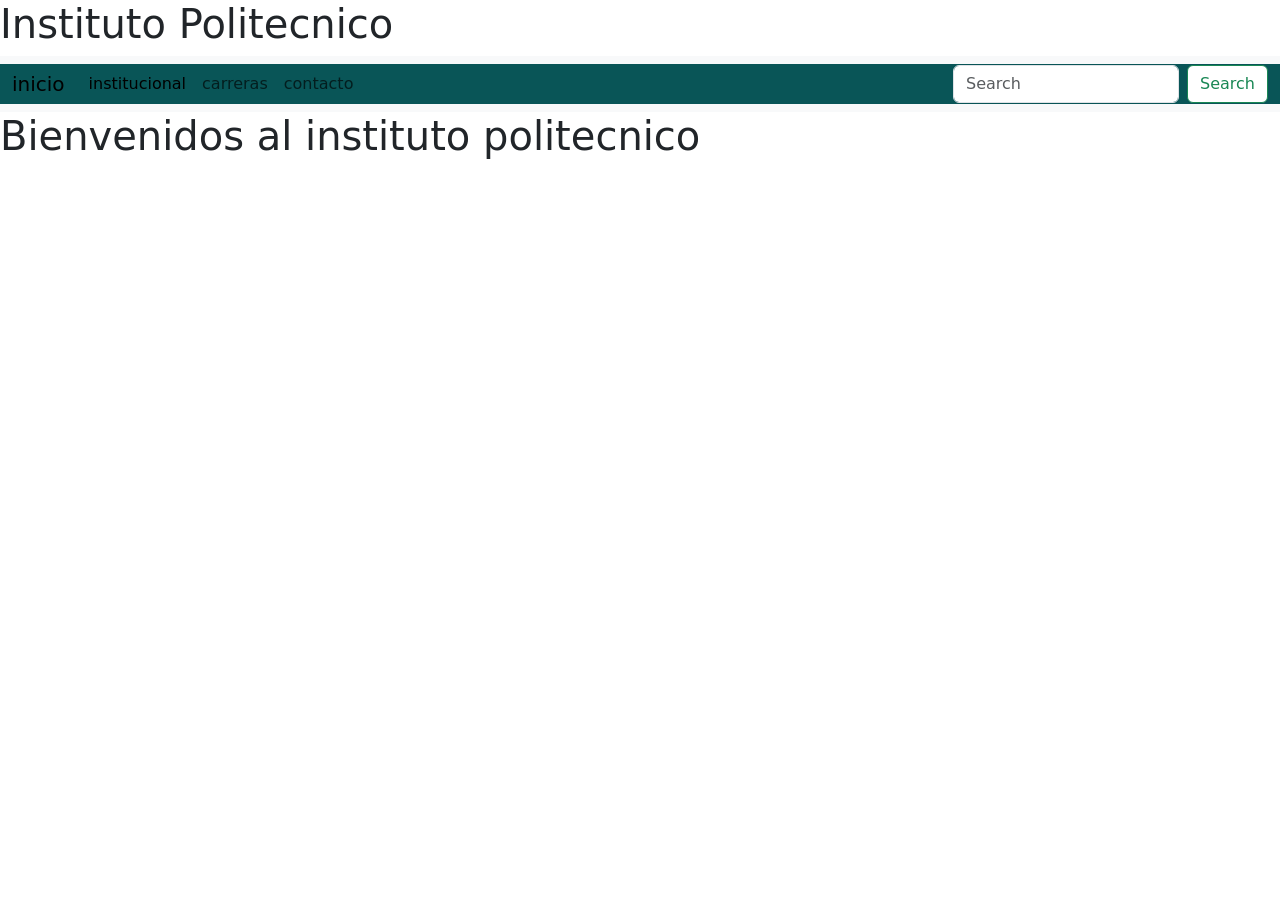
==== carreras.html @ 7cea40bc "agregue el nav y header que tienen todas las paginas" ====
<!doctype html>
<html lang="en">
  <head>
    <meta charset="UTF-8" />
    <meta name="viewport" content="width=device-width, initial-scale=1.0" />
    <title>inicio</title>
    <link
      href="https://cdn.jsdelivr.net/npm/bootstrap@5.3.8/dist/css/bootstrap.min.css"
      rel="stylesheet"
      integrity="sha384-sRIl4kxILFvY47J16cr9ZwB07vP4J8+LH7qKQnuqkuIAvNWLzeN8tE5YBujZqJLB"
      crossorigin="anonymous"
    />
    <link rel="stylesheet" href="assets/css/style.css" />
  </head>
  <body>
    <header>
      <h1>Instituto Politecnico</h1>
    </header>
    <nav class="navbar navbar-expand-lg bg-body-tertiary">
      <div class="container-fluid">
        <button
          class="navbar-toggler"
          type="button"
          data-bs-toggle="collapse"
          data-bs-target="#navbarTogglerDemo03"
          aria-controls="navbarTogglerDemo03"
          aria-expanded="false"
          aria-label="Toggle navigation"
        >
          <span class="navbar-toggler-icon"></span>
        </button>
        <a class="navbar-brand" href="index.html">inicio</a>
        <div class="collapse navbar-collapse" id="navbarTogglerDemo03">
          <ul class="navbar-nav me-auto mb-2 mb-lg-0">
            <li class="nav-item">
              <a
                class="nav-link active"
                aria-current="page"
                href="institucional.html"
                >institucional</a
              >
            </li>
            <li class="nav-item">
              <a class="nav-link" href="carreras.html">carreras</a>
            </li>
            <li class="nav-item">
              <a class="nav-link" href="contacto.html">contacto</a>
            </li>
          </ul>
          <form class="d-flex" role="search">
            <input
              class="form-control me-2"
              type="search"
              placeholder="Search"
              aria-label="Search"
            />
            <button class="btn btn-outline-success" type="submit">
              Search
            </button>
          </form>
        </div>
      </div>
    </nav>
    <main>
      <h1>Bienvenidos al instituto politecnico</h1>
    </main>
    <script
      src="https://cdn.jsdelivr.net/npm/bootstrap@5.3.8/dist/js/bootstrap.bundle.min.js"
      integrity="sha384-FKyoEForCGlyvwx9Hj09JcYn3nv7wiPVlz7YYwJrWVcXK/BmnVDxM+D2scQbITxI"
      crossorigin="anonymous"
    ></script>
  </body>
</html>
---- assets/css/style.css ----
nav {
    background-color: black;
}
.container-fluid {
    background-color: #095557;
}
.btn-outline-success {
    background-color: white;
}
.carousel-slide {
    width: 100px;
}
#reseña {
    width: 1000px;
    text-align: center;
    margin-left: 150px;
}
p {
    font-family: Cambria, Cochin, Georgia, Times, 'Times New Roman', serif;
}
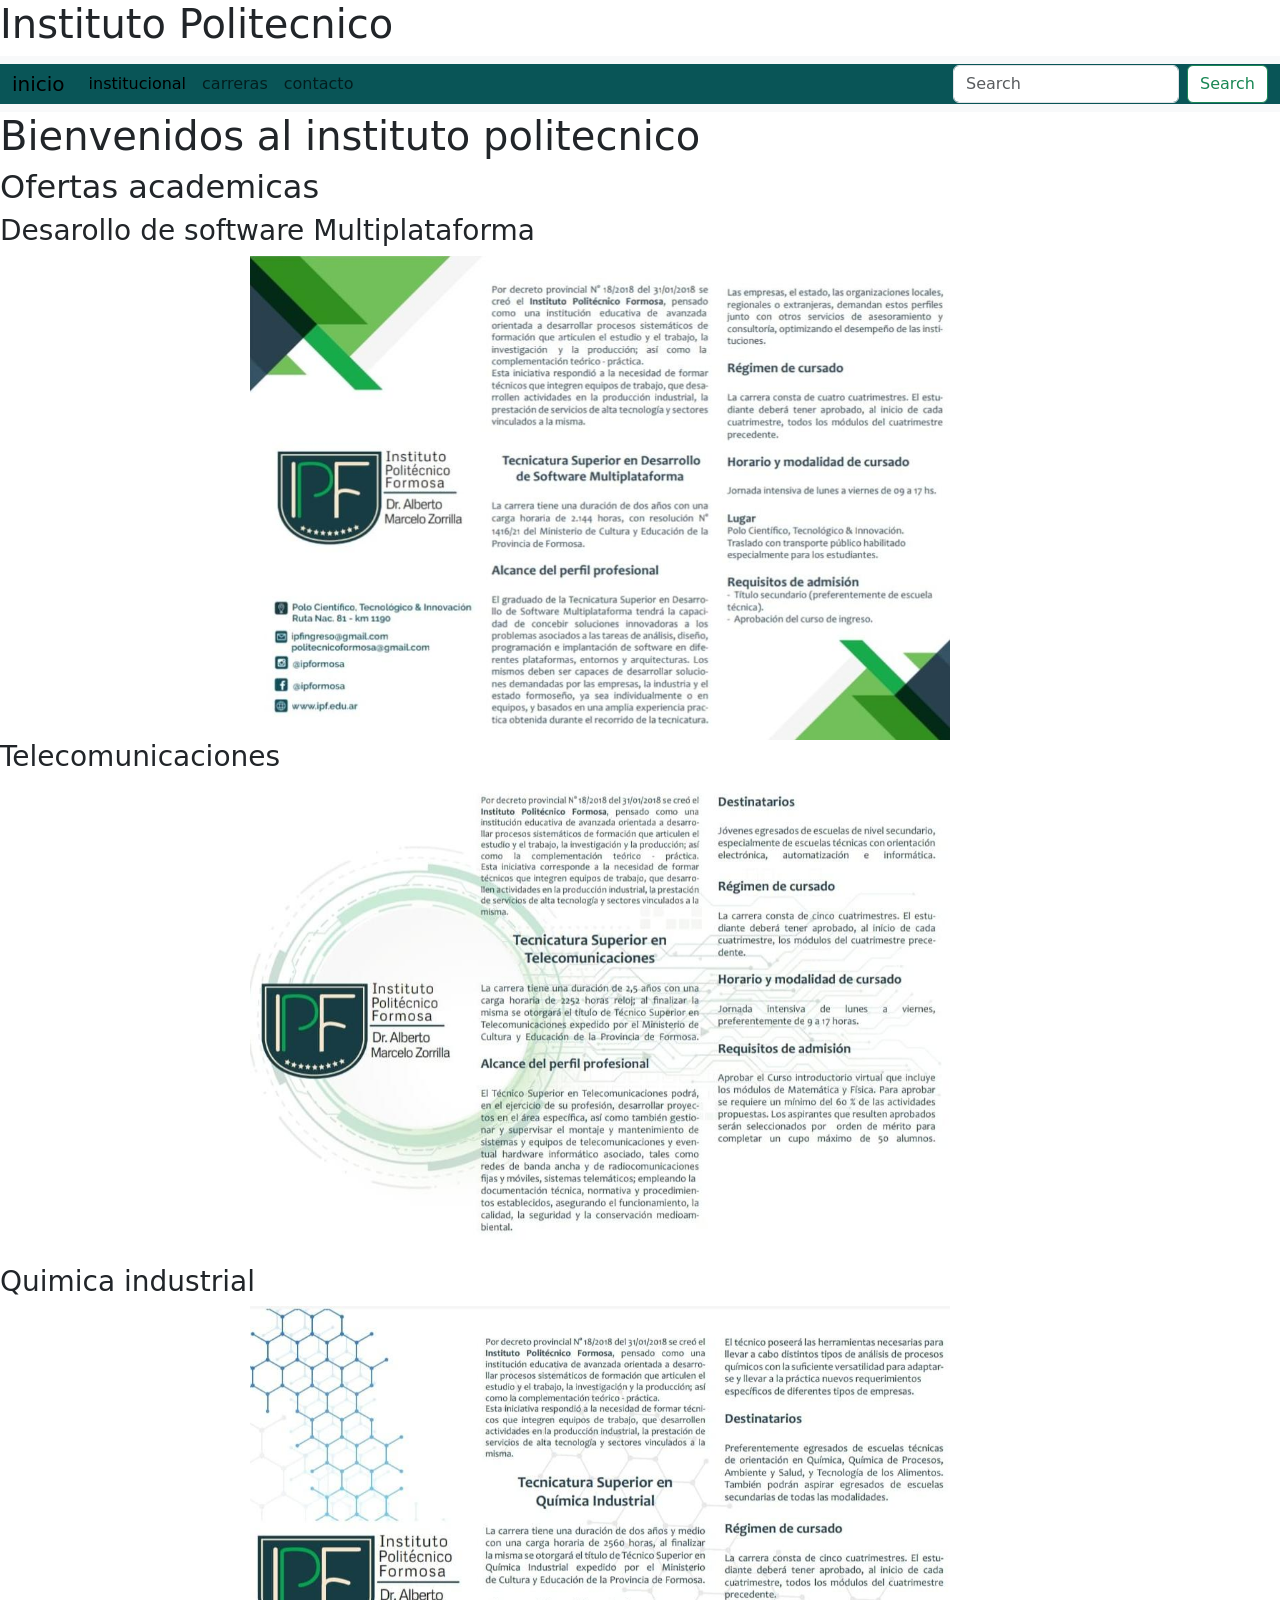
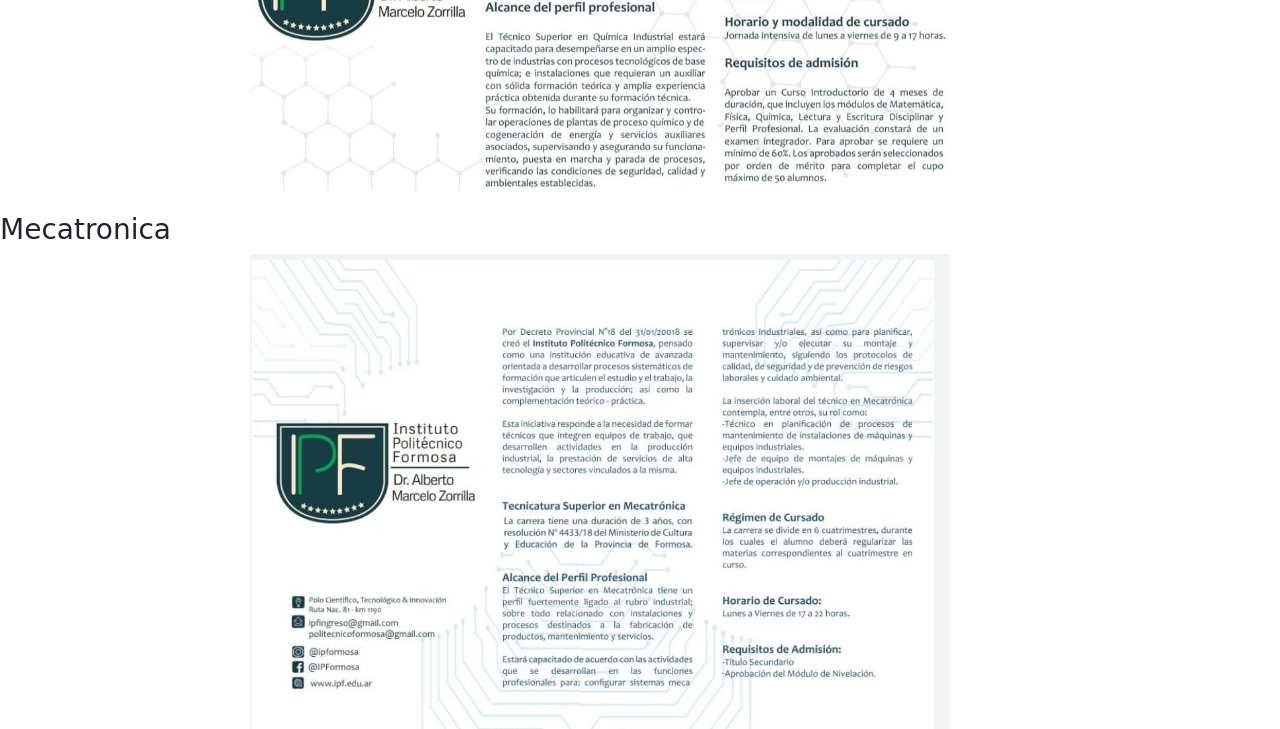
==== commit 252869e4: "agregue imagenes con informacion de las carreras" ====
--- a/carreras.html
+++ b/carreras.html
@@ -63,6 +63,15 @@
     </nav>
     <main>
       <h1>Bienvenidos al instituto politecnico</h1>
+      <h2>Ofertas academicas</h2>
+      <h3>Desarollo de software Multiplataforma</h3>
+      <img class="carre" src="assets/css/img/software.jpeg" alt="foto" />
+      <h3>Telecomunicaciones</h3>
+      <img class="carre" src="assets/css/img/tele.jpeg" alt="foto" />
+      <h3>Quimica industrial</h3>
+      <img class="carre" src="assets/css/img/quimica.jpeg" alt="foto" />
+      <h3>Mecatronica</h3>
+      <img class="carre" src="assets/css/img/meca.jpeg" alt="foto" />
     </main>
     <script
       src="https://cdn.jsdelivr.net/npm/bootstrap@5.3.8/dist/js/bootstrap.bundle.min.js"
--- a/assets/css/style.css
+++ b/assets/css/style.css
@@ -15,6 +15,11 @@
     text-align: center;
     margin-left: 150px;
 }
-p {
-    font-family: Cambria, Cochin, Georgia, Times, 'Times New Roman', serif;
+.carre {
+    width: 700px;
+    margin-left: 250px;
+}
+.carousel-inner {
+    width:600px;
+    margin-left: 350px;
 }
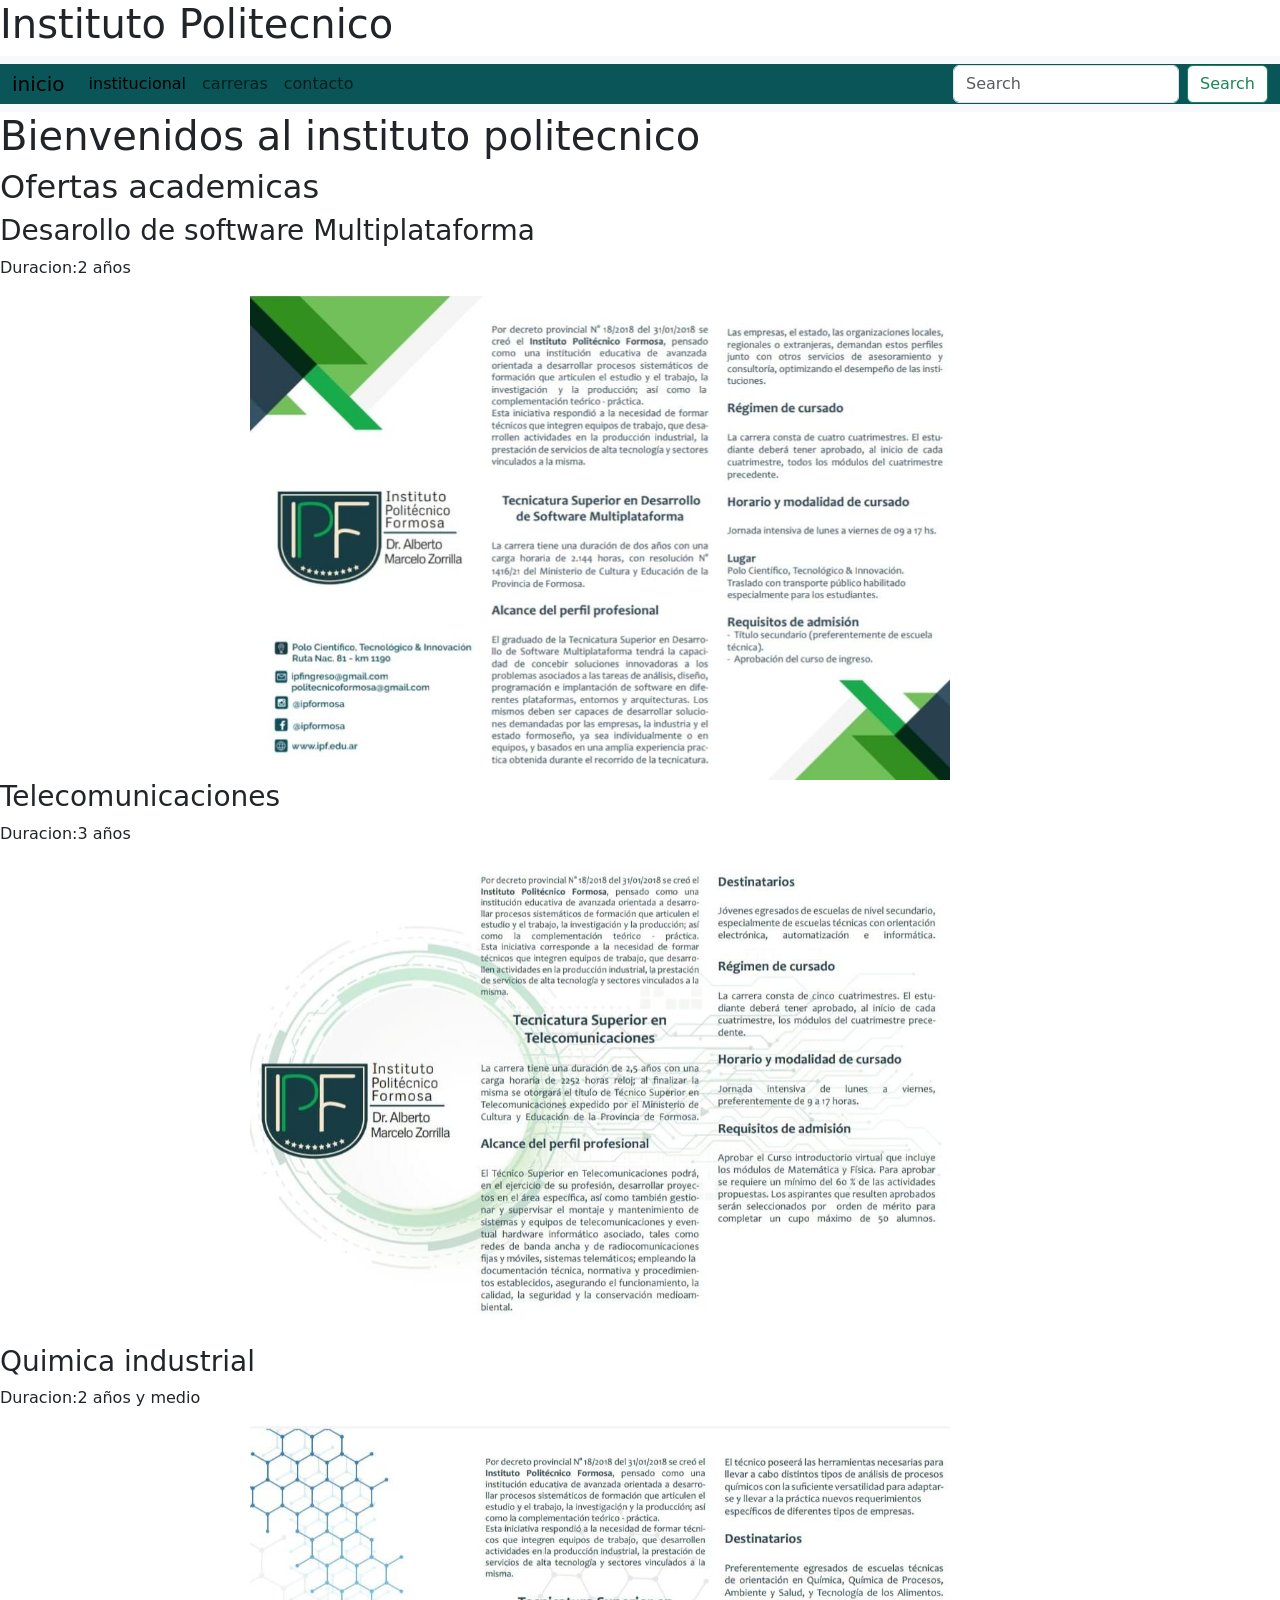
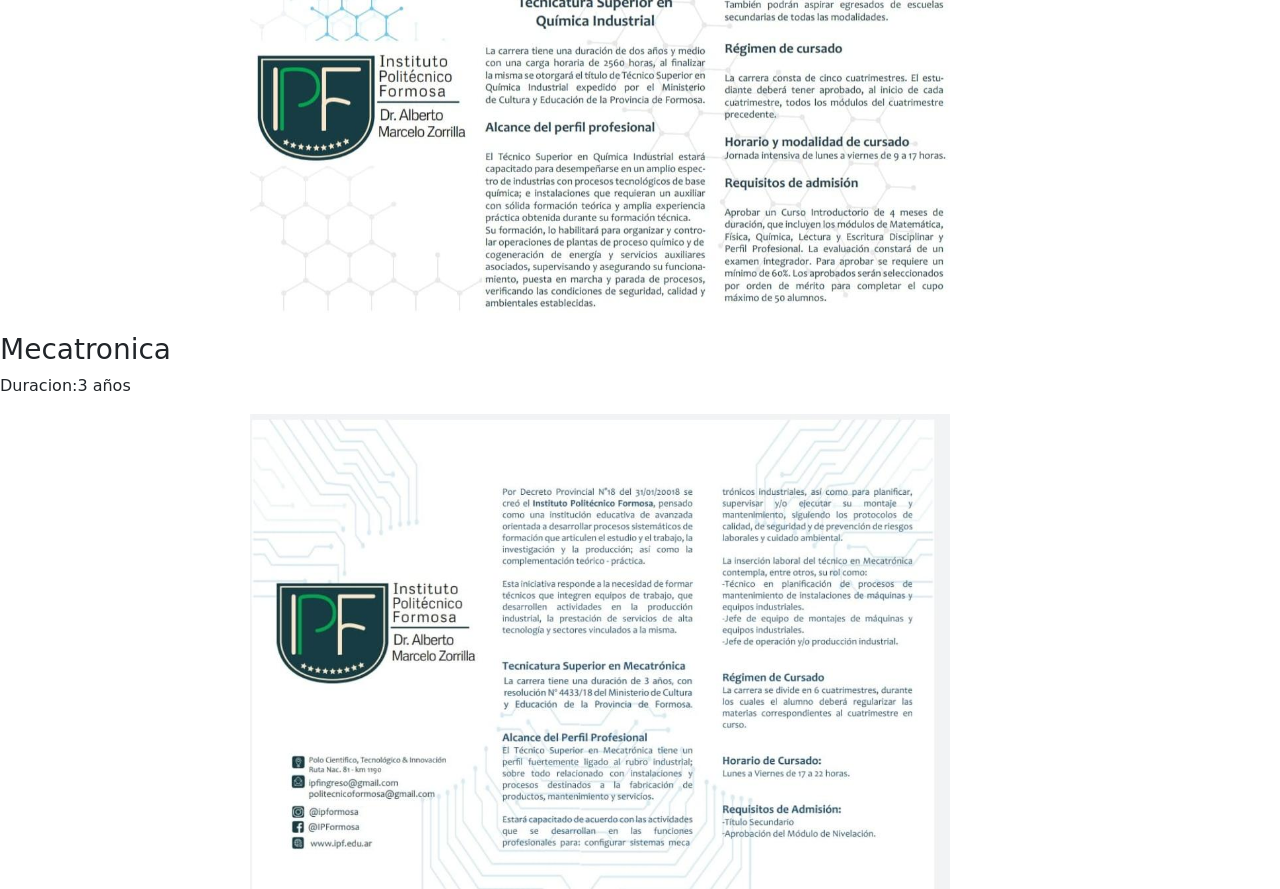
==== commit 1346796f: "agregue la duracion de cada carrera" ====
--- a/carreras.html
+++ b/carreras.html
@@ -65,12 +65,16 @@
       <h1>Bienvenidos al instituto politecnico</h1>
       <h2>Ofertas academicas</h2>
       <h3>Desarollo de software Multiplataforma</h3>
+      <p>Duracion:2 años</p>
       <img class="carre" src="assets/css/img/software.jpeg" alt="foto" />
       <h3>Telecomunicaciones</h3>
+      <p>Duracion:3 años</p>
       <img class="carre" src="assets/css/img/tele.jpeg" alt="foto" />
       <h3>Quimica industrial</h3>
+      <p>Duracion:2 años y medio</p>
       <img class="carre" src="assets/css/img/quimica.jpeg" alt="foto" />
       <h3>Mecatronica</h3>
+      <p>Duracion:3 años</p>
       <img class="carre" src="assets/css/img/meca.jpeg" alt="foto" />
     </main>
     <script
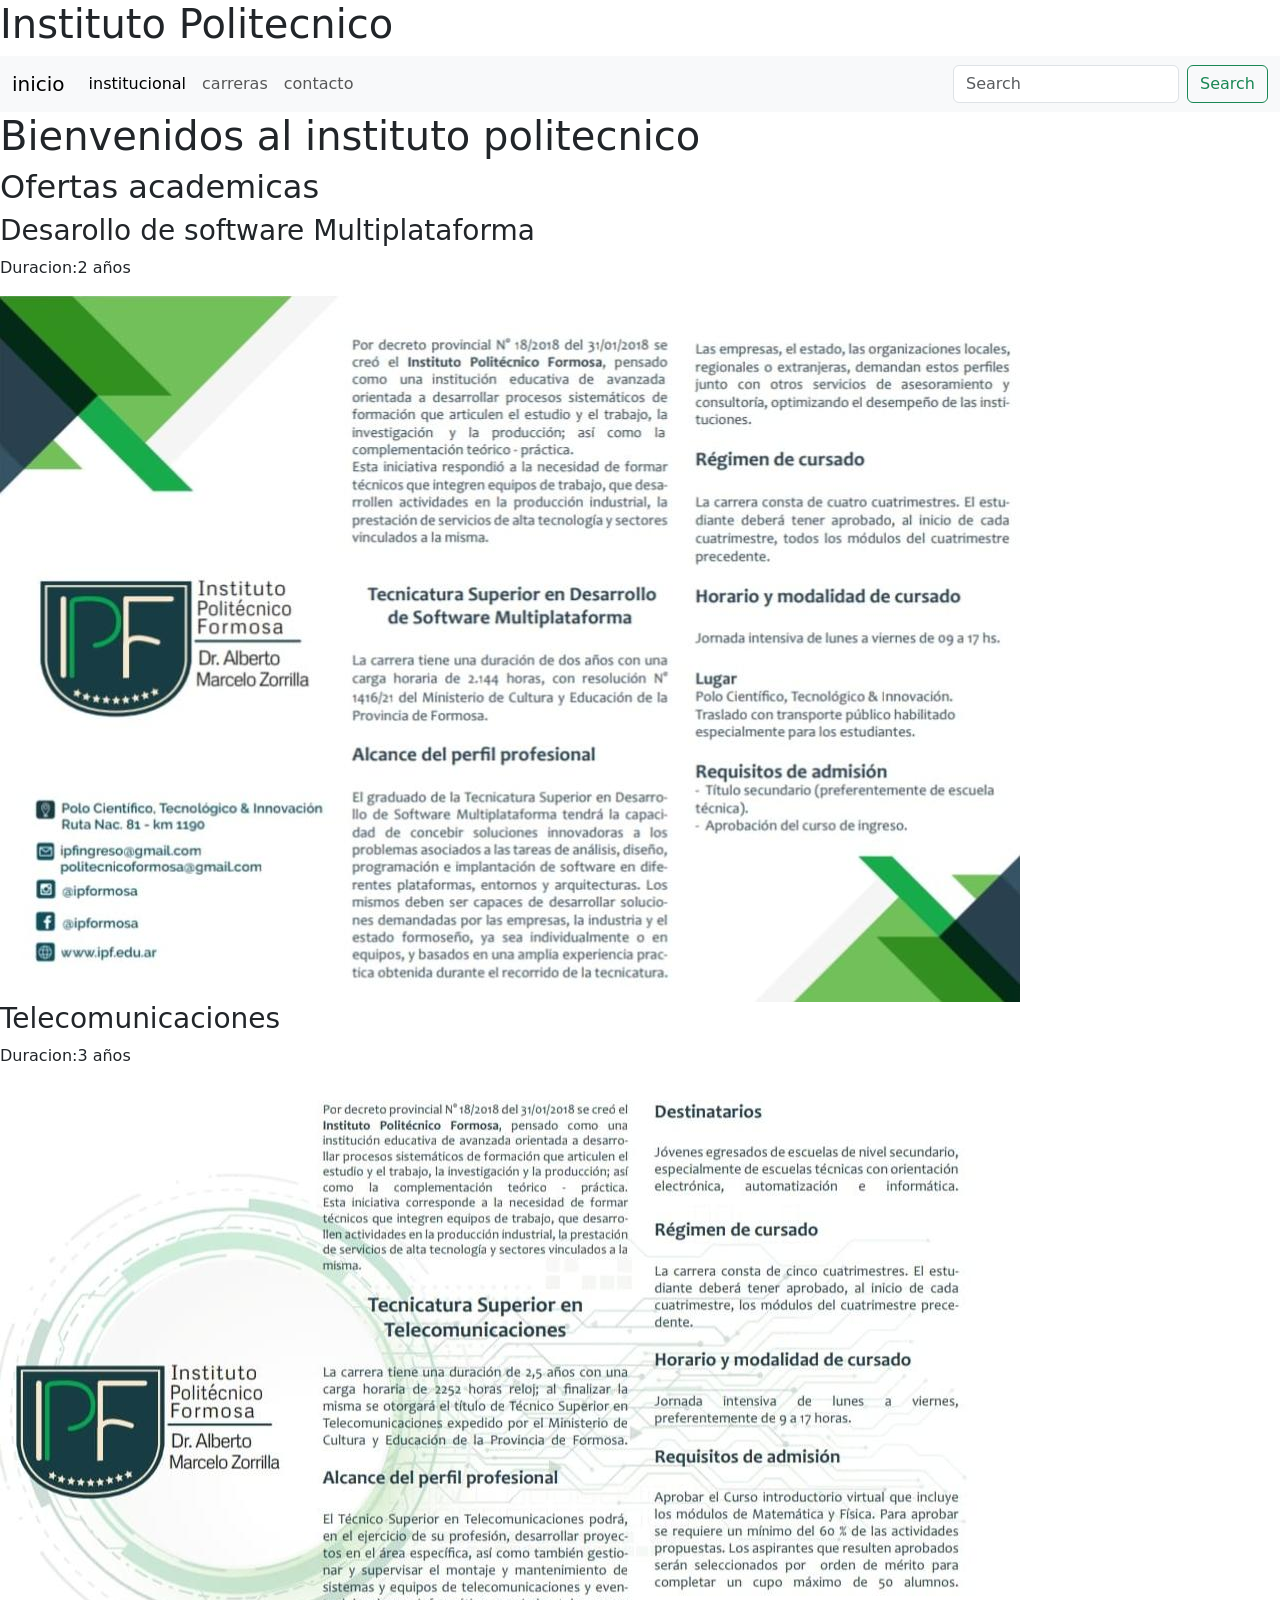
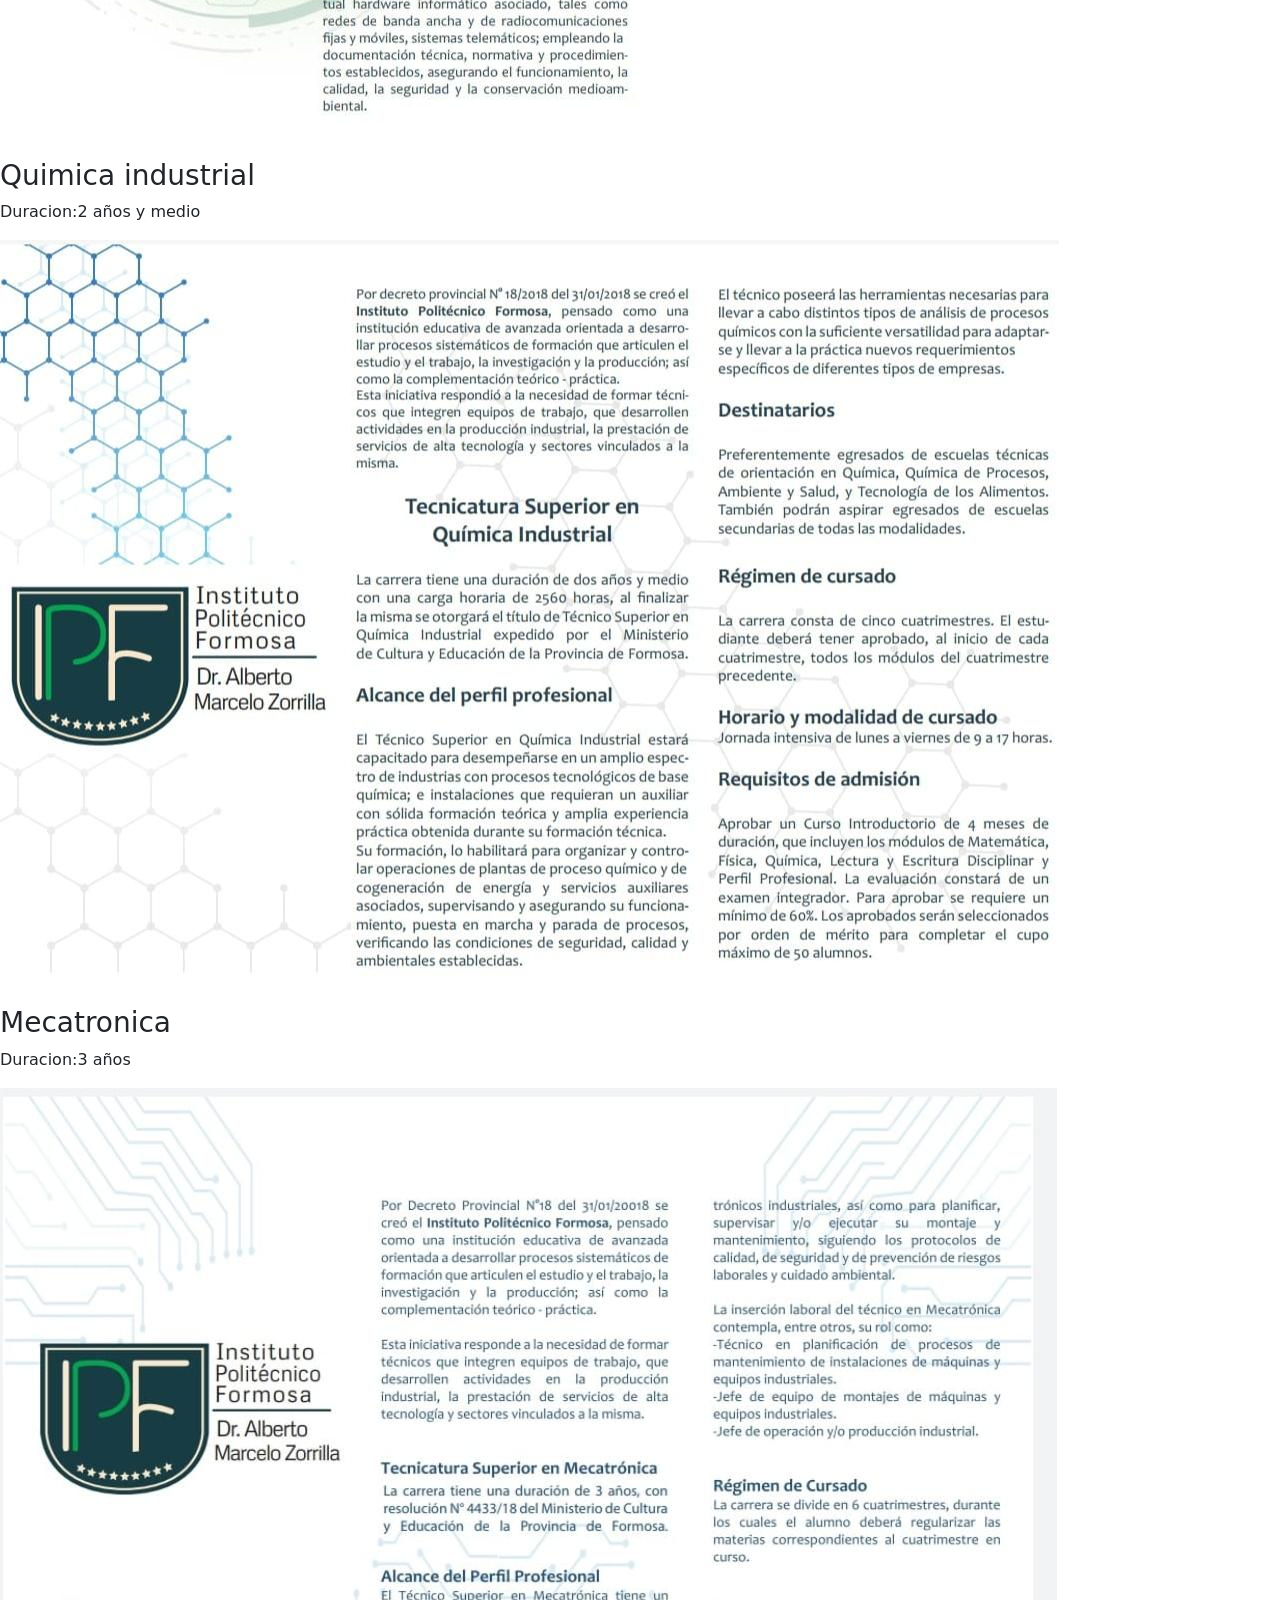
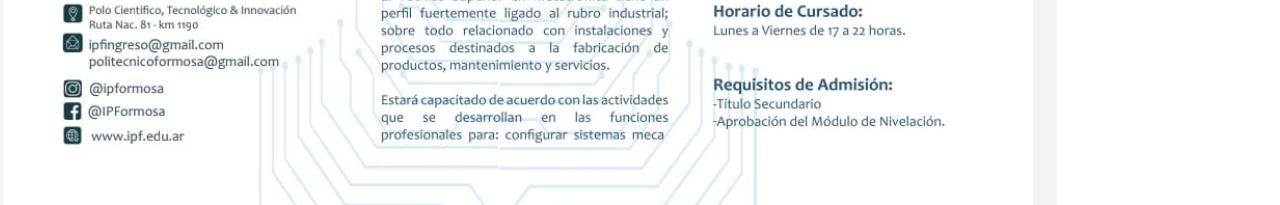
==== commit 31750f35: "agregue un css personalizado para dev-carreras" ====
--- a/carreras.html
+++ b/carreras.html
@@ -3,14 +3,14 @@
   <head>
     <meta charset="UTF-8" />
     <meta name="viewport" content="width=device-width, initial-scale=1.0" />
-    <title>inicio</title>
+    <title>carreras</title>
     <link
       href="https://cdn.jsdelivr.net/npm/bootstrap@5.3.8/dist/css/bootstrap.min.css"
       rel="stylesheet"
       integrity="sha384-sRIl4kxILFvY47J16cr9ZwB07vP4J8+LH7qKQnuqkuIAvNWLzeN8tE5YBujZqJLB"
       crossorigin="anonymous"
     />
-    <link rel="stylesheet" href="assets/css/style.css" />
+    <link rel="stylesheet" href="assets/css/carreras.css" />
   </head>
   <body>
     <header>
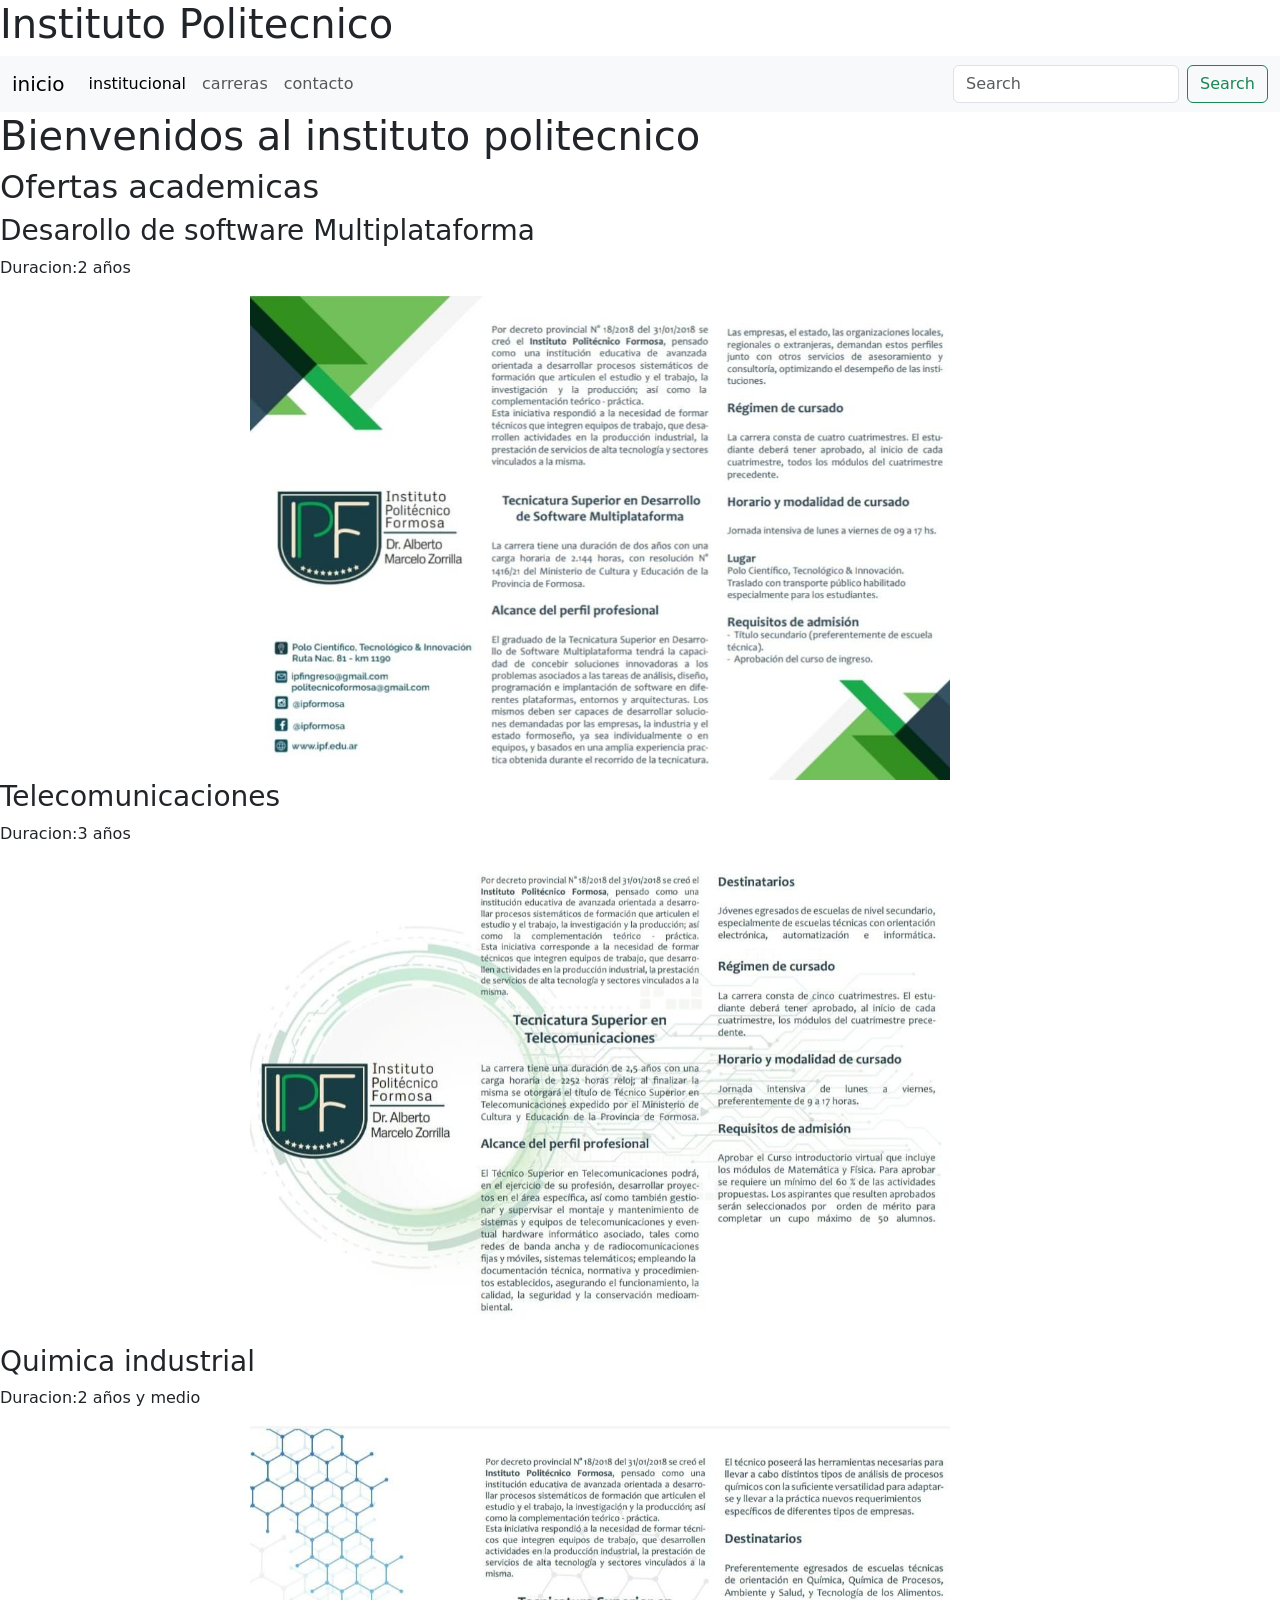
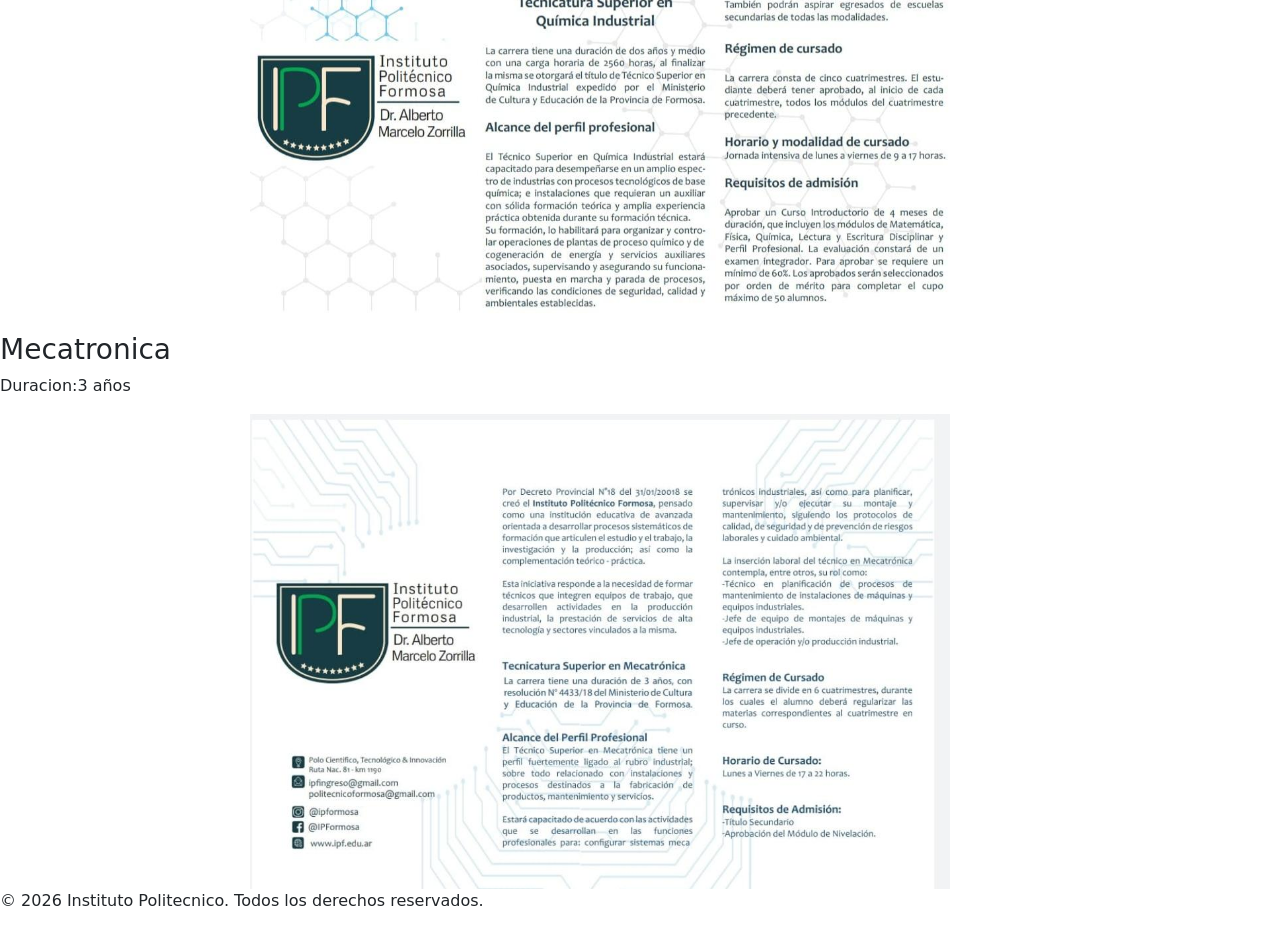
==== commit 3f904bf7: "agregue el footer" ====
--- a/carreras.html
+++ b/carreras.html
@@ -82,5 +82,8 @@
       integrity="sha384-FKyoEForCGlyvwx9Hj09JcYn3nv7wiPVlz7YYwJrWVcXK/BmnVDxM+D2scQbITxI"
       crossorigin="anonymous"
     ></script>
+    <footer>
+      <p>&copy; 2026 Instituto Politecnico. Todos los derechos reservados.</p>
+    </footer>
   </body>
 </html>
--- a/assets/css/carreras.css
+++ b/assets/css/carreras.css
@@ -0,0 +1,4 @@
+.carre {
+    width: 700px;
+    margin-left: 250px;
+}
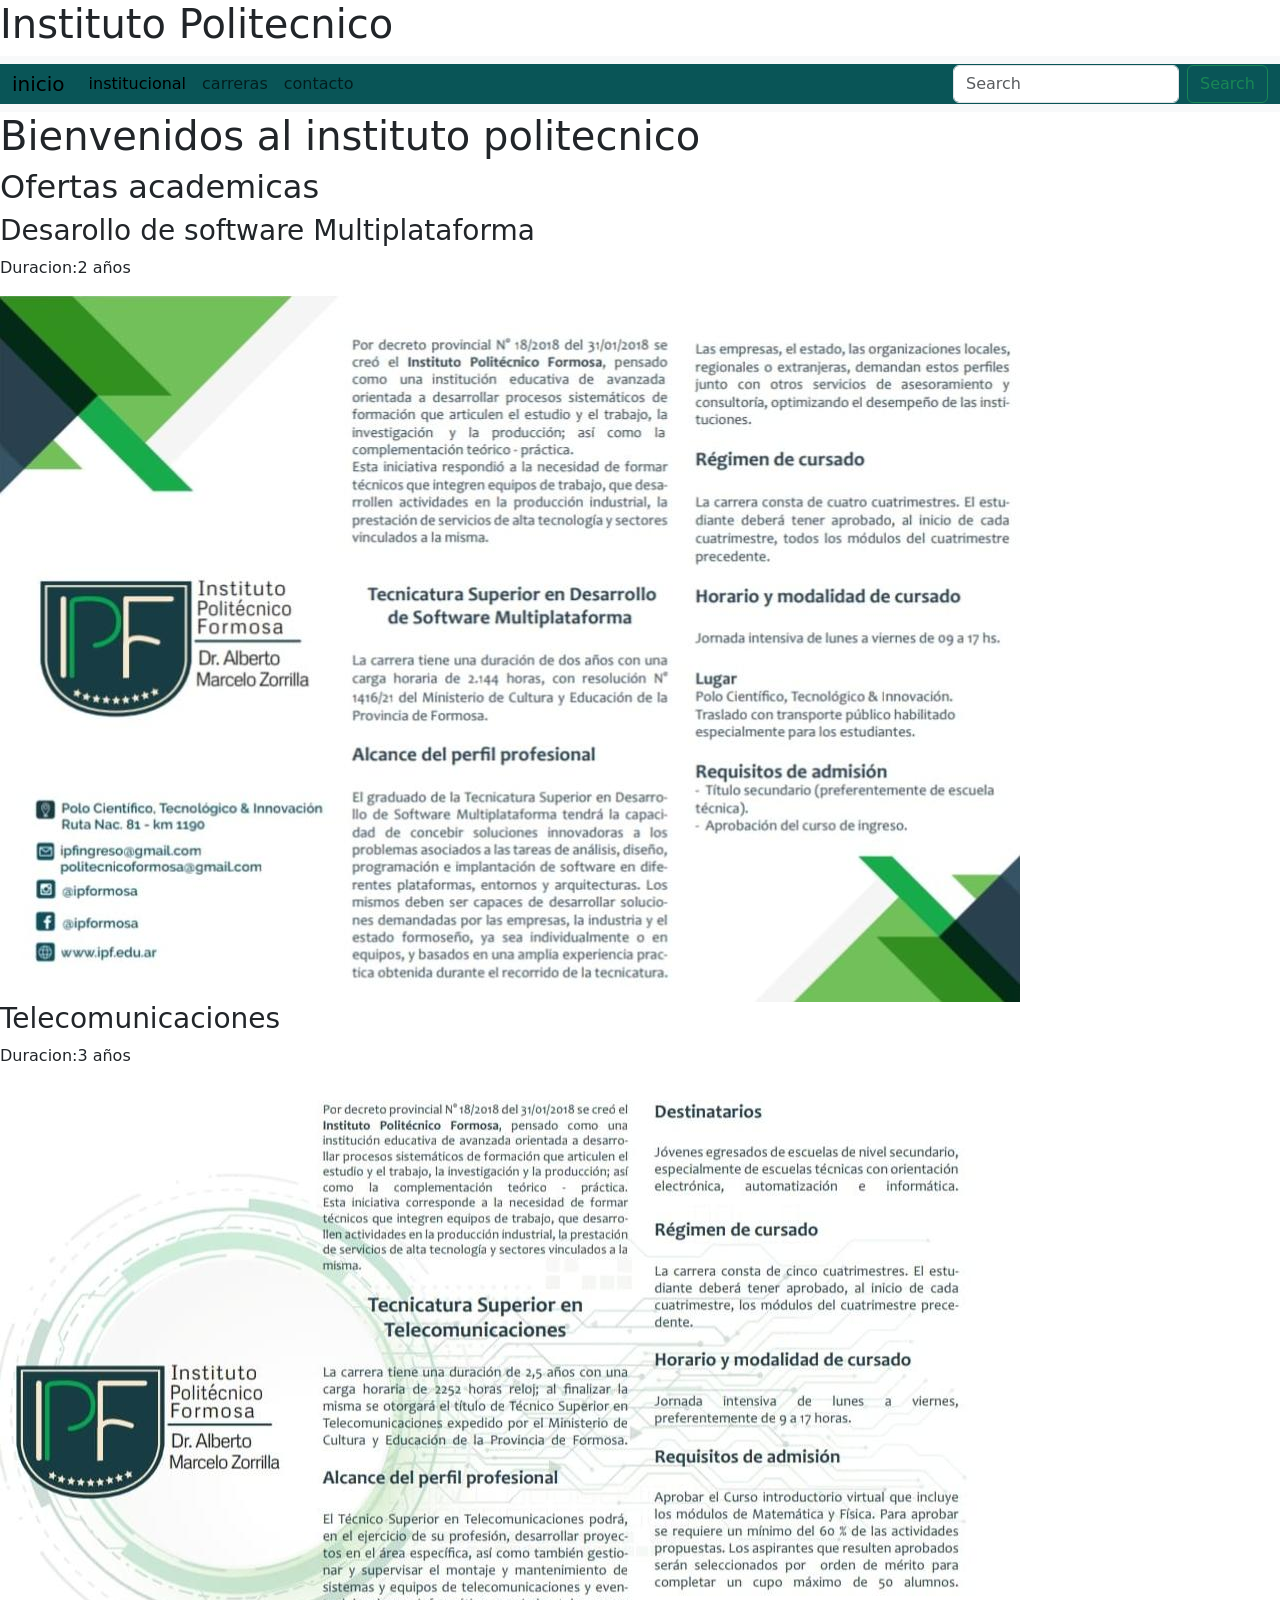
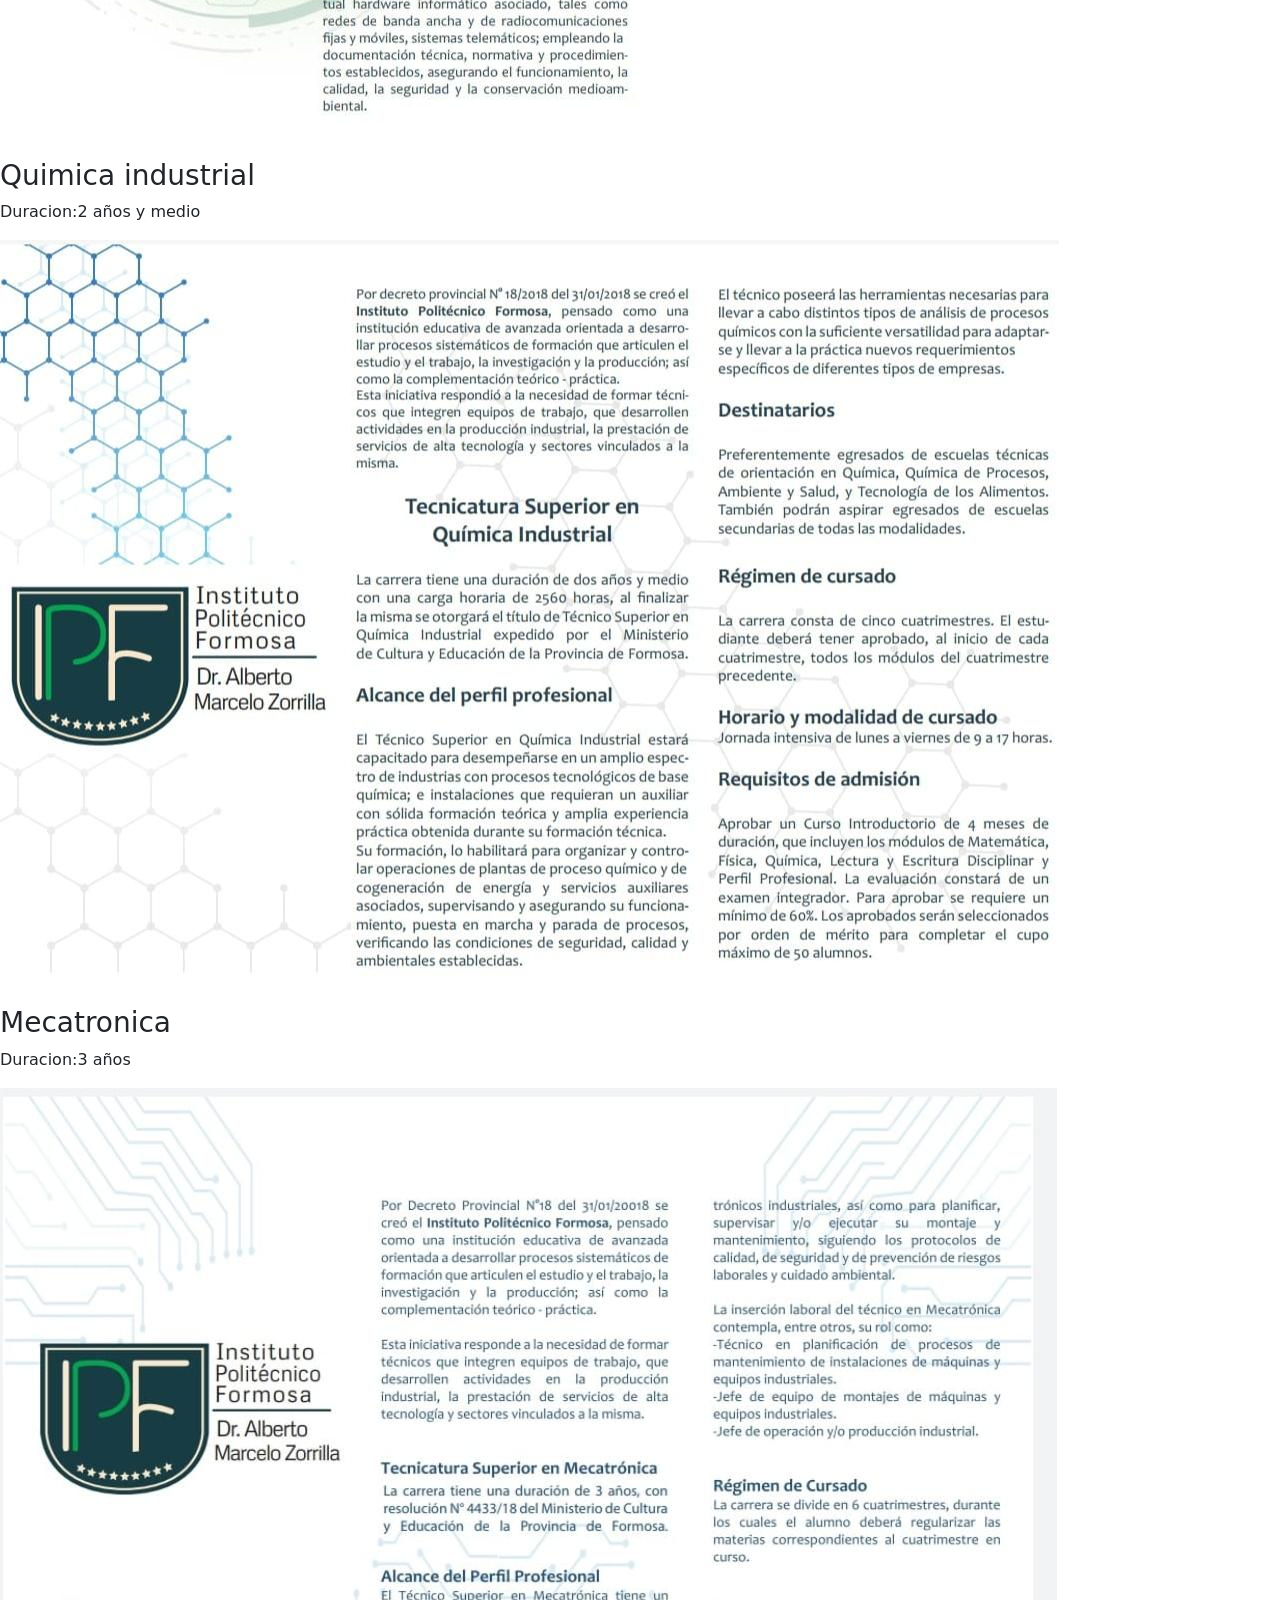
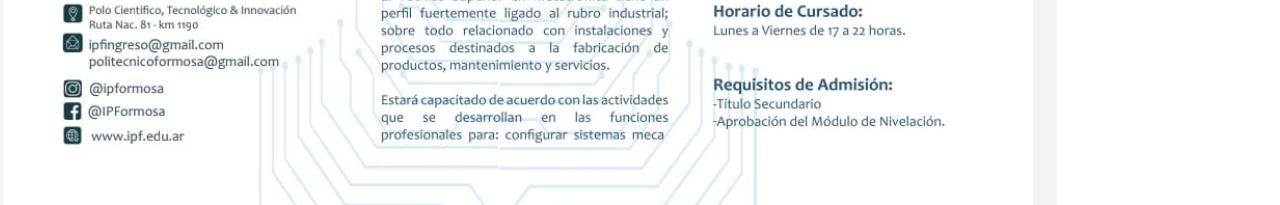
==== commit 6c339d5d: "me generaba conflicto el css de contacto que quedo en el general entonces lo cambie" ====
--- a/carreras.html
+++ b/carreras.html
@@ -3,14 +3,14 @@
   <head>
     <meta charset="UTF-8" />
     <meta name="viewport" content="width=device-width, initial-scale=1.0" />
-    <title>carreras</title>
+    <title>inicio</title>
     <link
       href="https://cdn.jsdelivr.net/npm/bootstrap@5.3.8/dist/css/bootstrap.min.css"
       rel="stylesheet"
       integrity="sha384-sRIl4kxILFvY47J16cr9ZwB07vP4J8+LH7qKQnuqkuIAvNWLzeN8tE5YBujZqJLB"
       crossorigin="anonymous"
     />
-    <link rel="stylesheet" href="assets/css/carreras.css" />
+    <link rel="stylesheet" href="assets/css/style.css" />
   </head>
   <body>
     <header>
@@ -82,8 +82,5 @@
       integrity="sha384-FKyoEForCGlyvwx9Hj09JcYn3nv7wiPVlz7YYwJrWVcXK/BmnVDxM+D2scQbITxI"
       crossorigin="anonymous"
     ></script>
-    <footer>
-      <p>&copy; 2026 Instituto Politecnico. Todos los derechos reservados.</p>
-    </footer>
   </body>
 </html>
--- a/assets/css/style.css
+++ b/assets/css/style.css
@@ -0,0 +1,17 @@
+
+.container-fluid {
+    background-color: #095557;
+}
+.carousel-inner {
+    align-items: center;
+    width: 480px;
+}
+.card {
+    align-items: center;
+}
+footer {
+    background-color: #095557;
+}
+.carousel-slide {
+    width: 100px;
+}
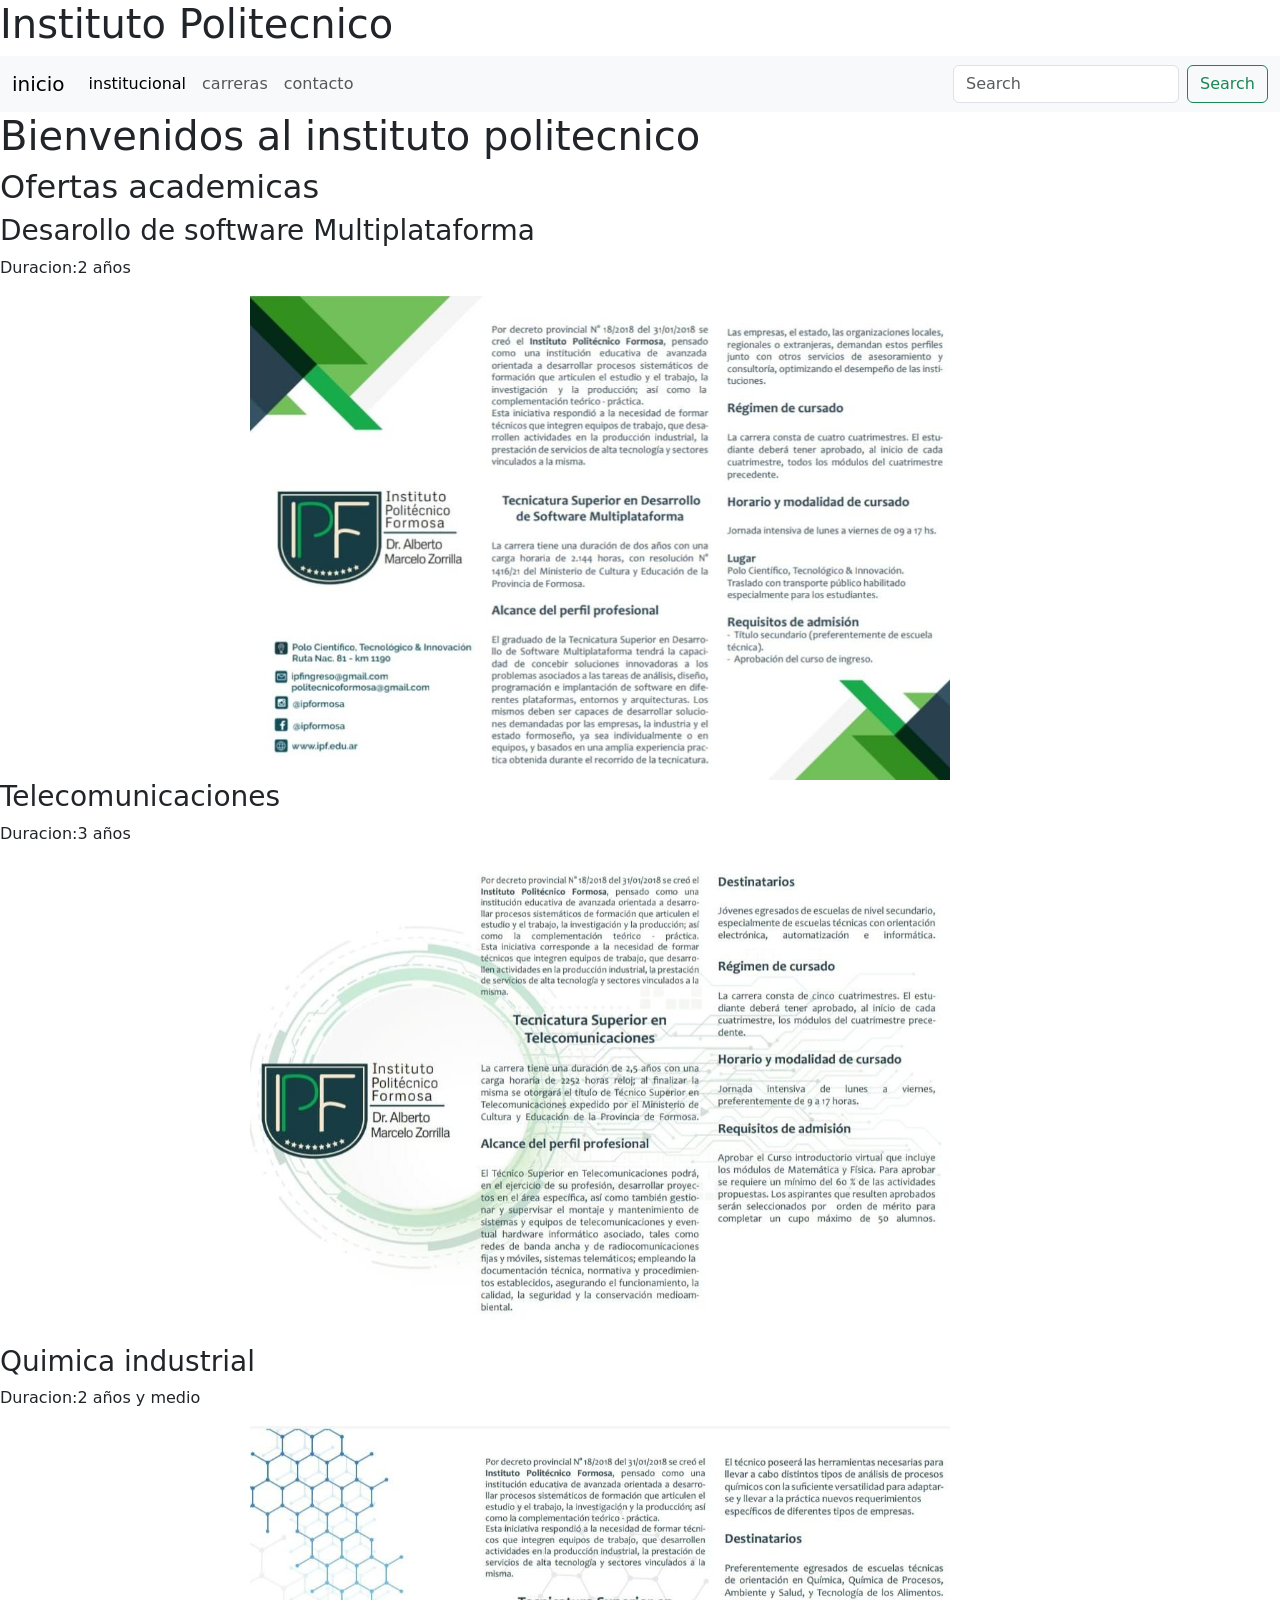
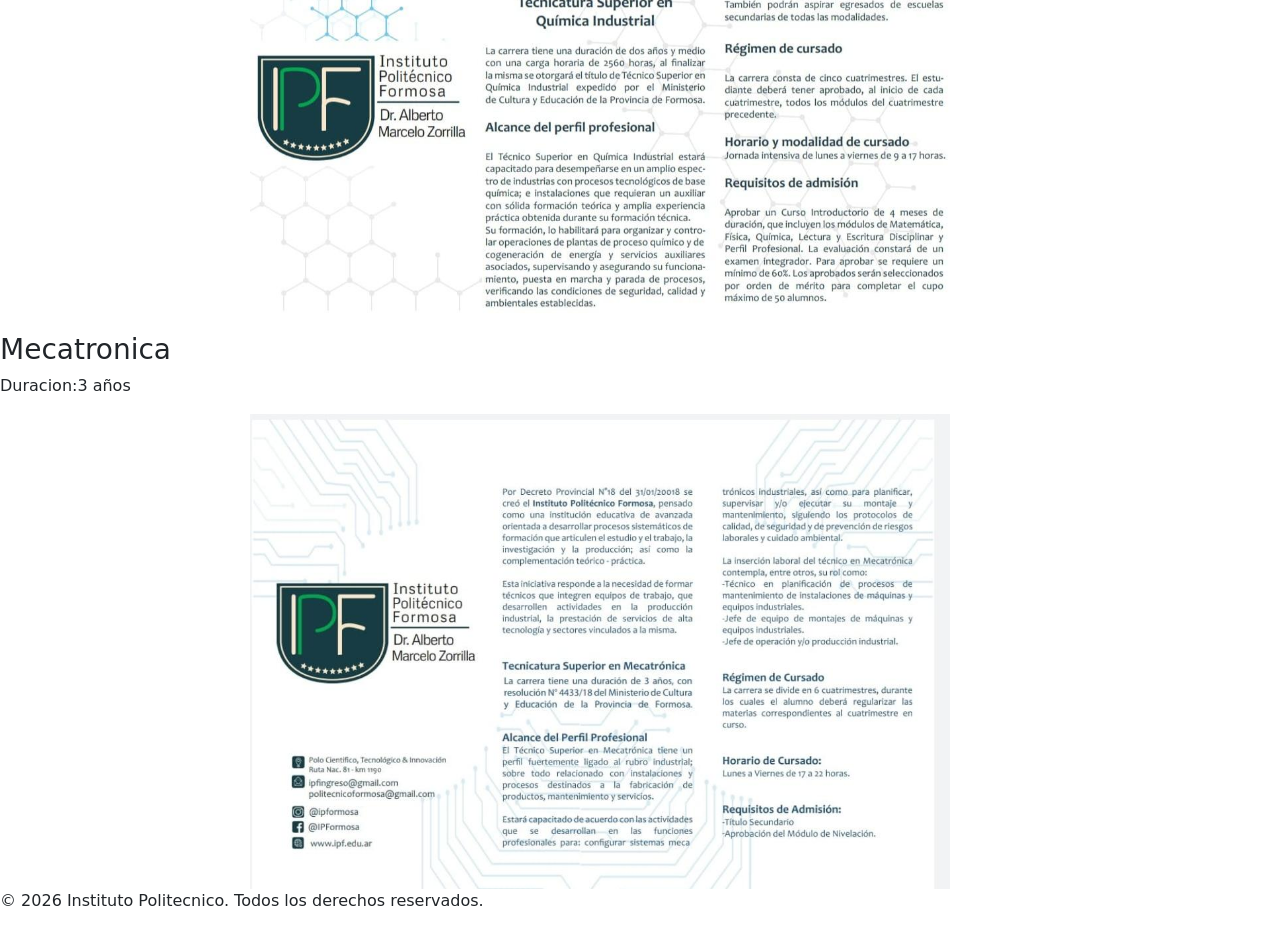
==== commit 9a774cfa: "cambie mal, el que generaba conflicto era el css de carreras, copie y pegue los cambios en su css" ====
--- a/carreras.html
+++ b/carreras.html
@@ -3,14 +3,14 @@
   <head>
     <meta charset="UTF-8" />
     <meta name="viewport" content="width=device-width, initial-scale=1.0" />
-    <title>inicio</title>
+    <title>carreras</title>
     <link
       href="https://cdn.jsdelivr.net/npm/bootstrap@5.3.8/dist/css/bootstrap.min.css"
       rel="stylesheet"
       integrity="sha384-sRIl4kxILFvY47J16cr9ZwB07vP4J8+LH7qKQnuqkuIAvNWLzeN8tE5YBujZqJLB"
       crossorigin="anonymous"
     />
-    <link rel="stylesheet" href="assets/css/style.css" />
+    <link rel="stylesheet" href="assets/css/carreras.css" />
   </head>
   <body>
     <header>
@@ -82,5 +82,8 @@
       integrity="sha384-FKyoEForCGlyvwx9Hj09JcYn3nv7wiPVlz7YYwJrWVcXK/BmnVDxM+D2scQbITxI"
       crossorigin="anonymous"
     ></script>
+    <footer>
+      <p>&copy; 2026 Instituto Politecnico. Todos los derechos reservados.</p>
+    </footer>
   </body>
 </html>
--- a/assets/css/carreras.css
+++ b/assets/css/carreras.css
@@ -0,0 +1,14 @@
+.carre {
+    width: 700px;
+    margin-left: 250px;
+}
+#reseña {
+    width: 1000px;
+    text-align: center;
+    margin-left: 150px;
+}
+
+.carousel-inner {
+    width:600px;
+    margin-left: 350px;
+}
